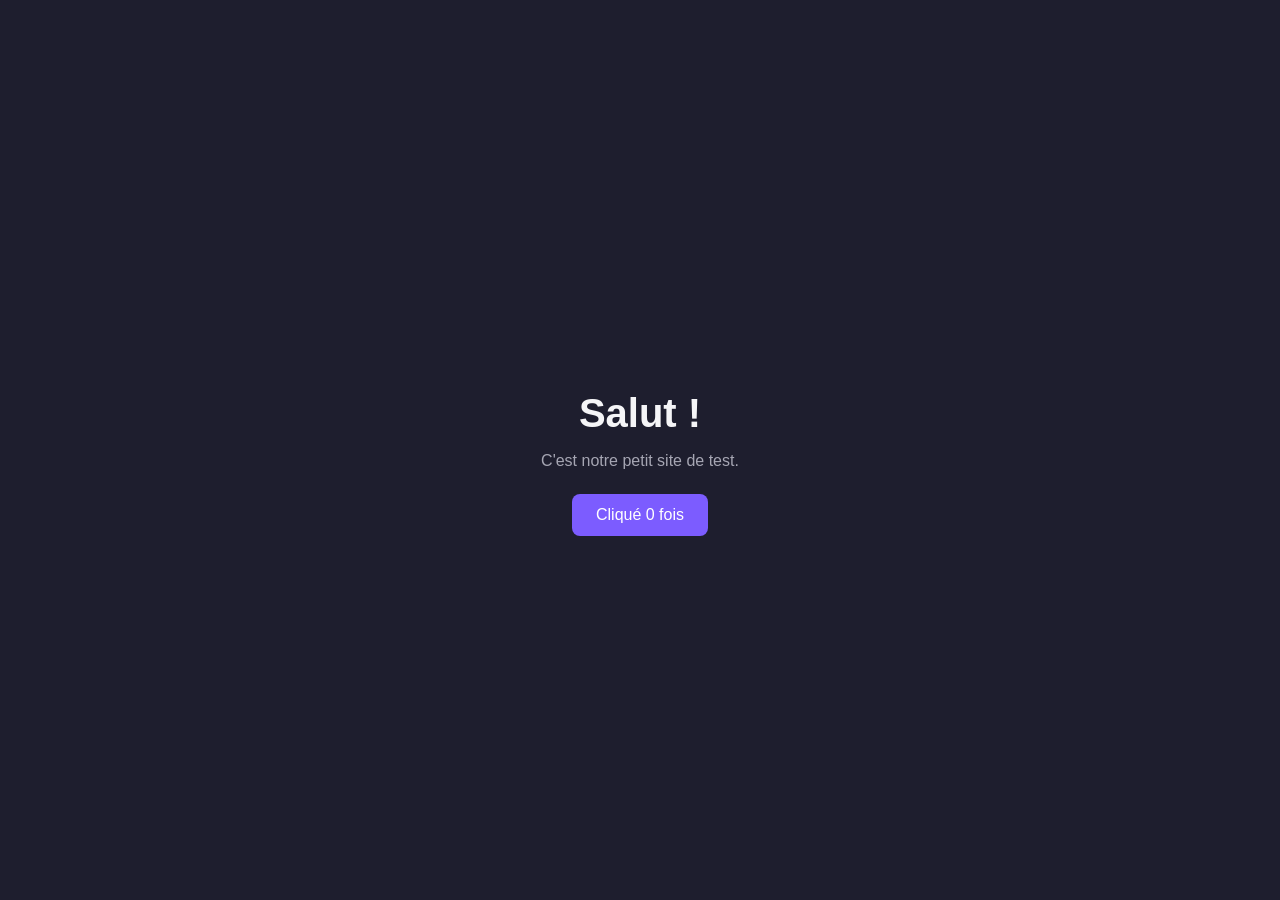
==== index.html @ 2ac91818 "Ajout d'un petit site de test HTML/CSS/JS" ====
<!DOCTYPE html>
<html lang="fr">
<head>
  <meta charset="UTF-8">
  <meta name="viewport" content="width=device-width, initial-scale=1.0">
  <title>Site de test</title>
  <link rel="stylesheet" href="style.css">
</head>
<body>
  <main>
    <h1>Salut !</h1>
    <p>C'est notre petit site de test.</p>
    <button id="counter-btn">Cliqué 0 fois</button>
  </main>
  <script src="script.js"></script>
</body>
</html>
---- style.css ----
* {
  box-sizing: border-box;
}

body {
  margin: 0;
  min-height: 100vh;
  display: flex;
  align-items: center;
  justify-content: center;
  font-family: -apple-system, BlinkMacSystemFont, "Segoe UI", sans-serif;
  background: #1e1e2e;
  color: #f5f5f7;
}

main {
  text-align: center;
  padding: 2rem;
}

h1 {
  font-size: 2.5rem;
  margin-bottom: 0.5rem;
}

p {
  color: #a6a6b3;
  margin-bottom: 1.5rem;
}

button {
  padding: 0.75rem 1.5rem;
  font-size: 1rem;
  border: none;
  border-radius: 8px;
  background: #7c5cff;
  color: white;
  cursor: pointer;
  transition: background 0.2s ease;
}

button:hover {
  background: #6a4bff;
}
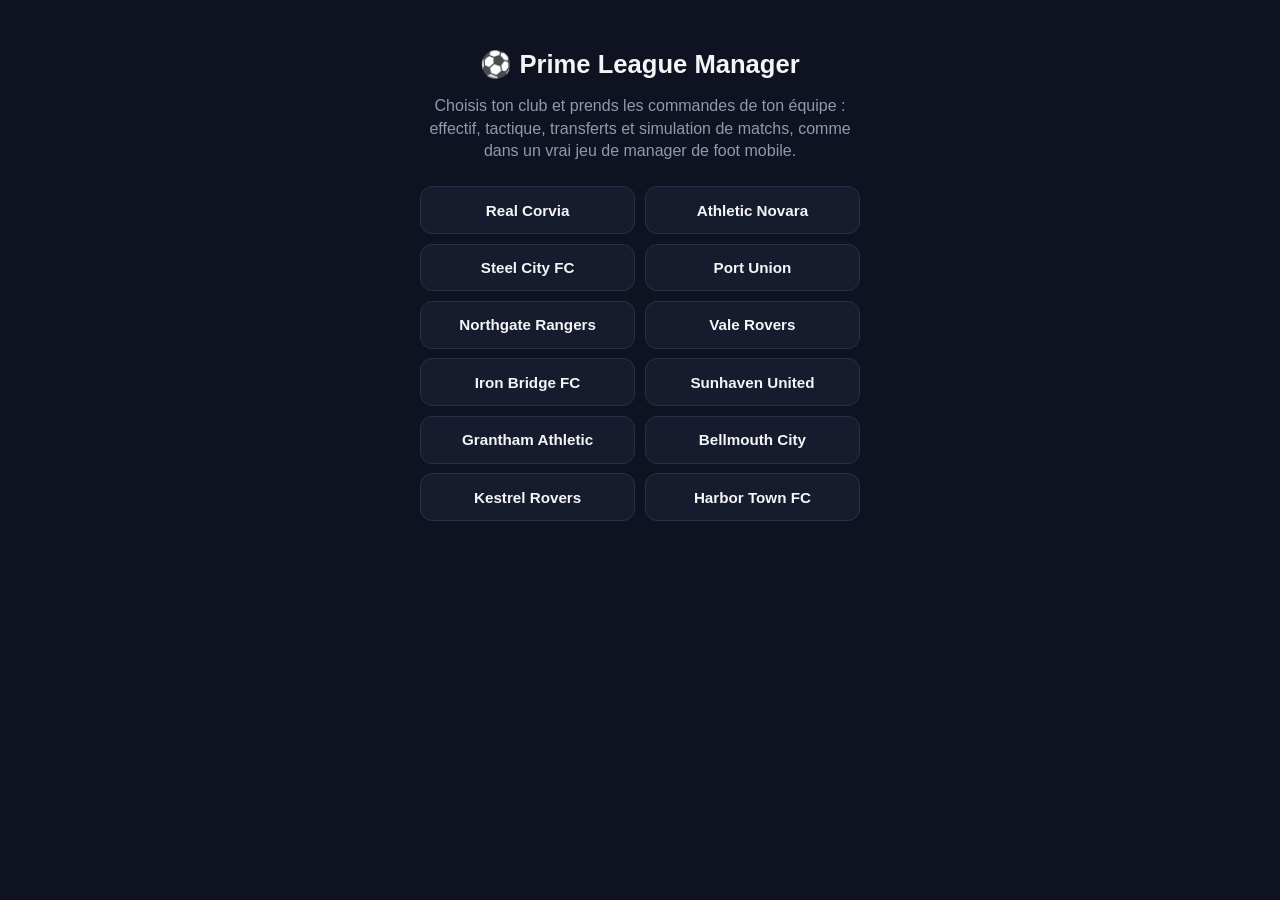
==== commit 7dee9cc2: "Add Prime League Manager: mobile football manager game Build a mobile-friendly football manager game" ====
--- a/index.html
+++ b/index.html
@@ -2,16 +2,14 @@
 <html lang="fr">
 <head>
   <meta charset="UTF-8">
-  <meta name="viewport" content="width=device-width, initial-scale=1.0">
-  <title>Site de test</title>
+  <meta name="viewport" content="width=device-width, initial-scale=1.0, maximum-scale=1.0, user-scalable=no">
+  <meta name="theme-color" content="#0f1220">
+  <link rel="icon" href="data:image/svg+xml,%3Csvg xmlns='http://www.w3.org/2000/svg' viewBox='0 0 100 100'%3E%3Ctext y='.9em' font-size='90'%3E%E2%9A%BD%3C/text%3E%3C/svg%3E">
+  <title>Prime League Manager</title>
   <link rel="stylesheet" href="style.css">
 </head>
 <body>
-  <main>
-    <h1>Salut !</h1>
-    <p>C'est notre petit site de test.</p>
-    <button id="counter-btn">Cliqué 0 fois</button>
-  </main>
-  <script src="script.js"></script>
+  <div id="app"></div>
+  <script type="module" src="src/app.js"></script>
 </body>
 </html>
--- a/style.css
+++ b/style.css
@@ -1,44 +1,431 @@
+:root {
+  color-scheme: dark;
+  --bg: #0f1220;
+  --panel: #171b2e;
+  --panel-2: #1f2440;
+  --accent: #4ade80;
+  --accent-2: #7c5cff;
+  --text: #f5f5f7;
+  --muted: #9497b0;
+  --danger: #ff6b6b;
+  --border: #2a2f4a;
+}
+
 * {
   box-sizing: border-box;
-}
-
-body {
+  -webkit-tap-highlight-color: transparent;
+}
+
+html, body {
   margin: 0;
+  height: 100%;
+  background: var(--bg);
+  color: var(--text);
+  font-family: -apple-system, BlinkMacSystemFont, "Segoe UI", Roboto, sans-serif;
+}
+
+#app {
   min-height: 100vh;
+  display: flex;
+  flex-direction: column;
+}
+
+button {
+  font-family: inherit;
+  cursor: pointer;
+  border: none;
+}
+
+/* Onboarding */
+.onboarding {
+  max-width: 480px;
+  margin: 0 auto;
+  padding: 2rem 1.25rem 3rem;
+  text-align: center;
+}
+
+.onboarding h1 {
+  font-size: 1.6rem;
+  margin-bottom: 0.5rem;
+}
+
+.onboarding p {
+  color: var(--muted);
+  margin-bottom: 1.5rem;
+  line-height: 1.4;
+}
+
+.club-grid {
+  display: grid;
+  grid-template-columns: repeat(2, 1fr);
+  gap: 0.6rem;
+}
+
+.club-pick {
+  background: var(--panel);
+  border: 1px solid var(--border);
+  color: var(--text);
+  padding: 0.9rem 0.5rem;
+  border-radius: 12px;
+  font-size: 0.95rem;
+  font-weight: 600;
+}
+
+.club-pick:active {
+  background: var(--panel-2);
+}
+
+/* Layout */
+.screen {
+  flex: 1;
+  display: flex;
+  flex-direction: column;
+  padding-bottom: 4.5rem;
+}
+
+.topbar {
+  display: flex;
+  align-items: center;
+  gap: 0.75rem;
+  padding: 0.8rem 1rem;
+  background: var(--panel);
+  border-bottom: 1px solid var(--border);
+  position: sticky;
+  top: 0;
+  z-index: 5;
+}
+
+.club-id {
+  display: flex;
+  flex-direction: column;
+  line-height: 1.2;
+}
+
+.club-id span {
+  color: var(--accent);
+  font-size: 0.8rem;
+}
+
+.season-id {
+  margin-left: auto;
+  display: flex;
+  flex-direction: column;
+  align-items: flex-end;
+  color: var(--muted);
+  font-size: 0.75rem;
+  line-height: 1.3;
+}
+
+.icon-btn {
+  background: transparent;
+  color: var(--muted);
+  font-size: 1.1rem;
+  padding: 0.25rem 0.5rem;
+}
+
+.content {
+  flex: 1;
+  padding: 1rem;
+  max-width: 640px;
+  width: 100%;
+  margin: 0 auto;
+}
+
+.content h2 {
+  margin: 0 0 0.4rem;
+  font-size: 1.2rem;
+}
+
+.content h3 {
+  margin: 1.2rem 0 0.4rem;
+  font-size: 1rem;
+  color: var(--muted);
+}
+
+.hint {
+  color: var(--muted);
+  font-size: 0.85rem;
+  margin: 0 0 0.75rem;
+}
+
+.primary {
+  display: block;
+  width: 100%;
+  background: var(--accent-2);
+  color: white;
+  padding: 0.85rem;
+  border-radius: 12px;
+  font-weight: 700;
+  font-size: 1rem;
+  margin-bottom: 1rem;
+}
+
+.primary:disabled {
+  background: var(--panel-2);
+  color: var(--muted);
+}
+
+/* Player list */
+.player-list {
+  list-style: none;
+  margin: 0;
+  padding: 0;
+  display: flex;
+  flex-direction: column;
+  gap: 0.4rem;
+}
+
+.player-row {
+  display: flex;
+  align-items: center;
+  gap: 0.6rem;
+  background: var(--panel);
+  border: 1px solid var(--border);
+  border-radius: 10px;
+  padding: 0.6rem 0.7rem;
+  font-size: 0.9rem;
+}
+
+.player-row.selected {
+  border-color: var(--accent);
+  background: rgba(74, 222, 128, 0.08);
+}
+
+.pos-badge {
+  font-size: 0.7rem;
+  font-weight: 700;
+  padding: 0.2rem 0.4rem;
+  border-radius: 6px;
+  color: #0f1220;
+  min-width: 2.4rem;
+  text-align: center;
+}
+
+.pos-GK { background: #f4c542; }
+.pos-DEF { background: #4ade80; }
+.pos-MID { background: #60a5fa; }
+.pos-FWD { background: #ff6b6b; }
+
+.player-name {
+  flex: 1;
+  font-weight: 600;
+}
+
+.player-age, .player-ovr, .player-value {
+  color: var(--muted);
+  font-size: 0.8rem;
+  min-width: 2.4rem;
+  text-align: right;
+}
+
+.player-ovr {
+  font-weight: 700;
+  color: var(--text);
+}
+
+.player-check {
+  min-width: 1.2rem;
+}
+
+.mini-btn {
+  background: var(--panel-2);
+  color: var(--text);
+  padding: 0.4rem 0.7rem;
+  border-radius: 8px;
+  font-size: 0.8rem;
+  font-weight: 600;
+}
+
+.mini-btn.danger {
+  background: rgba(255, 107, 107, 0.15);
+  color: var(--danger);
+}
+
+.mini-btn:disabled {
+  opacity: 0.4;
+}
+
+/* Tactics */
+.formation-grid {
+  display: grid;
+  grid-template-columns: repeat(3, 1fr);
+  gap: 0.5rem;
+  margin-bottom: 1.2rem;
+}
+
+.formation-pick {
+  background: var(--panel);
+  border: 1px solid var(--border);
+  color: var(--text);
+  padding: 0.6rem;
+  border-radius: 10px;
+  font-weight: 600;
+}
+
+.formation-pick.active {
+  border-color: var(--accent-2);
+  background: rgba(124, 92, 255, 0.15);
+  color: var(--accent-2);
+}
+
+.pitch {
+  background: linear-gradient(180deg, #1a4d2e, #123a22);
+  border-radius: 16px;
+  padding: 1.2rem 0.6rem;
+  display: flex;
+  flex-direction: column-reverse;
+  gap: 1rem;
+  border: 1px solid var(--border);
+}
+
+.pitch-row {
+  display: flex;
+  justify-content: center;
+  gap: 0.6rem;
+  flex-wrap: wrap;
+}
+
+.pitch-dot {
+  width: 2.4rem;
+  height: 2.4rem;
+  border-radius: 50%;
   display: flex;
   align-items: center;
   justify-content: center;
-  font-family: -apple-system, BlinkMacSystemFont, "Segoe UI", sans-serif;
-  background: #1e1e2e;
-  color: #f5f5f7;
-}
-
-main {
+  font-size: 0.65rem;
+  font-weight: 700;
+  color: #0f1220;
+}
+
+/* Play / matches */
+.fixture-list {
+  list-style: none;
+  margin: 0 0 1rem;
+  padding: 0;
+  display: flex;
+  flex-direction: column;
+  gap: 0.35rem;
+}
+
+.fixture-list li {
+  background: var(--panel);
+  border: 1px solid var(--border);
+  border-radius: 10px;
+  padding: 0.55rem 0.7rem;
+  font-size: 0.9rem;
+}
+
+.fixture-list li.user-match {
+  border-color: var(--accent);
+  color: var(--accent);
+  font-weight: 700;
+}
+
+.match-report {
+  background: var(--panel);
+  border: 1px solid var(--border);
+  border-radius: 10px;
+  padding: 0.7rem;
+  margin-bottom: 0.6rem;
+}
+
+.score-line {
+  margin-bottom: 0.3rem;
+}
+
+.event-list {
+  margin: 0;
+  padding-left: 1.1rem;
+  color: var(--muted);
+  font-size: 0.85rem;
+}
+
+/* League table */
+.standings {
+  width: 100%;
+  border-collapse: collapse;
+  font-size: 0.82rem;
+  overflow-x: auto;
+  display: block;
+}
+
+.standings thead, .standings tbody {
+  display: table;
+  width: 100%;
+  table-layout: fixed;
+}
+
+.standings th, .standings td {
+  padding: 0.45rem 0.3rem;
   text-align: center;
-  padding: 2rem;
-}
-
-h1 {
-  font-size: 2.5rem;
-  margin-bottom: 0.5rem;
-}
-
-p {
-  color: #a6a6b3;
-  margin-bottom: 1.5rem;
-}
-
-button {
-  padding: 0.75rem 1.5rem;
-  font-size: 1rem;
-  border: none;
-  border-radius: 8px;
-  background: #7c5cff;
-  color: white;
-  cursor: pointer;
-  transition: background 0.2s ease;
-}
-
-button:hover {
-  background: #6a4bff;
-}
+  border-bottom: 1px solid var(--border);
+}
+
+.standings td:nth-child(2), .standings th:nth-child(2) {
+  text-align: left;
+}
+
+.standings tr.user-row td {
+  color: var(--accent);
+  font-weight: 700;
+}
+
+/* Bottom nav */
+.bottom-nav {
+  position: fixed;
+  bottom: 0;
+  left: 0;
+  right: 0;
+  display: flex;
+  background: var(--panel);
+  border-top: 1px solid var(--border);
+  padding-bottom: env(safe-area-inset-bottom);
+  z-index: 10;
+}
+
+.nav-btn {
+  flex: 1;
+  background: transparent;
+  color: var(--muted);
+  display: flex;
+  flex-direction: column;
+  align-items: center;
+  gap: 0.15rem;
+  padding: 0.55rem 0.2rem;
+}
+
+.nav-btn.active {
+  color: var(--accent);
+}
+
+.nav-icon {
+  font-size: 1.15rem;
+}
+
+.nav-label {
+  font-size: 0.65rem;
+  font-weight: 600;
+}
+
+/* Toast */
+.toast {
+  position: fixed;
+  bottom: 4.8rem;
+  left: 50%;
+  transform: translateX(-50%);
+  background: var(--panel-2);
+  color: var(--text);
+  padding: 0.6rem 1rem;
+  border-radius: 10px;
+  font-size: 0.85rem;
+  box-shadow: 0 4px 16px rgba(0, 0, 0, 0.4);
+  z-index: 20;
+  max-width: 90vw;
+  text-align: center;
+}
+
+@media (max-width: 380px) {
+  .club-grid {
+    grid-template-columns: 1fr;
+  }
+}
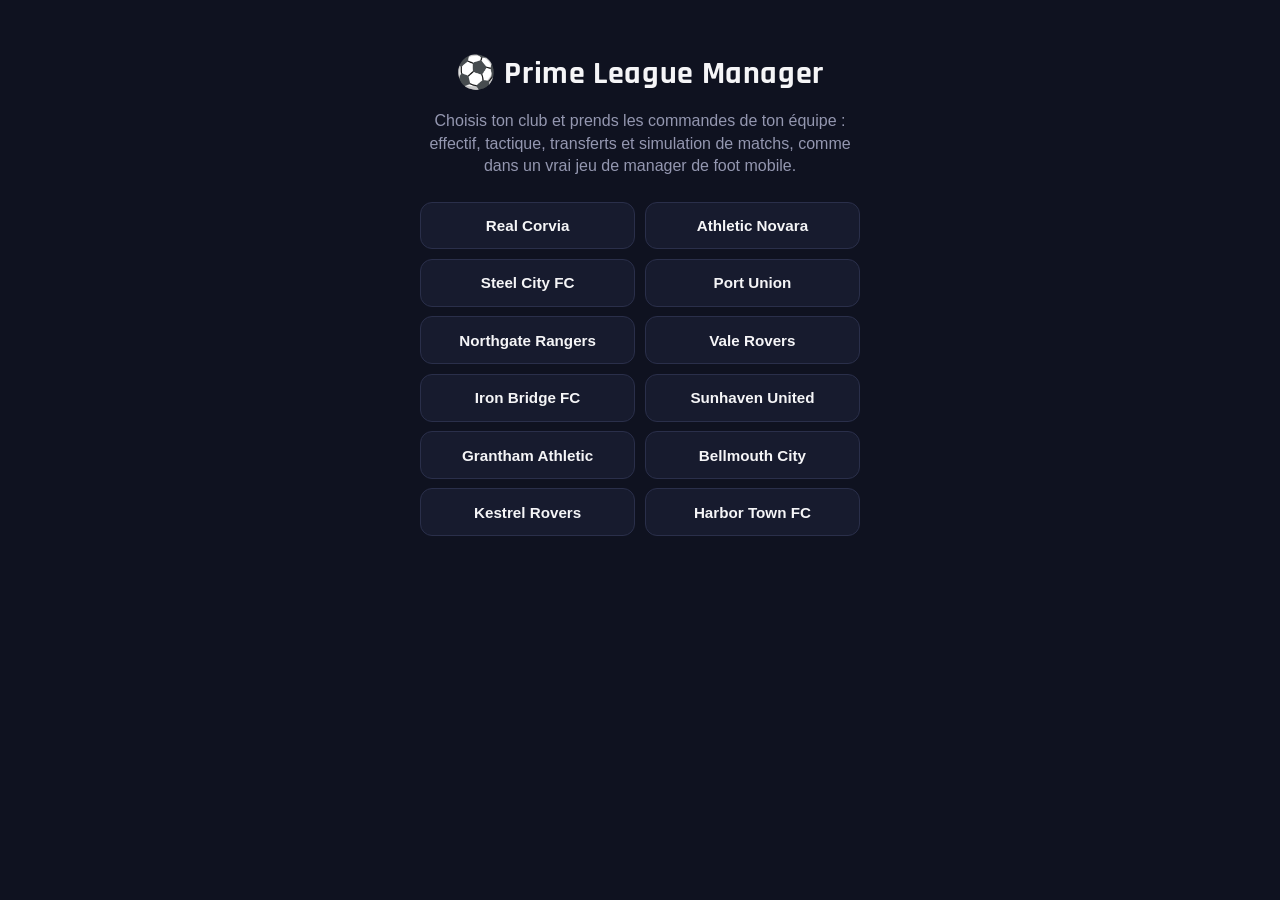
==== commit eaf06297: "Add scoreboard-style display font for headings and stats Pair a condensed sporty display face (Rajdh" ====
--- a/index.html
+++ b/index.html
@@ -6,6 +6,9 @@
   <meta name="theme-color" content="#0f1220">
   <link rel="icon" href="data:image/svg+xml,%3Csvg xmlns='http://www.w3.org/2000/svg' viewBox='0 0 100 100'%3E%3Ctext y='.9em' font-size='90'%3E%E2%9A%BD%3C/text%3E%3C/svg%3E">
   <title>Prime League Manager</title>
+  <link rel="preconnect" href="https://fonts.googleapis.com">
+  <link rel="preconnect" href="https://fonts.gstatic.com" crossorigin>
+  <link href="https://fonts.googleapis.com/css2?family=Rajdhani:wght@600;700&display=swap" rel="stylesheet">
   <link rel="stylesheet" href="style.css">
 </head>
 <body>
--- a/style.css
+++ b/style.css
@@ -9,6 +9,8 @@
   --muted: #9497b0;
   --danger: #ff6b6b;
   --border: #2a2f4a;
+  --font-display: "Rajdhani", -apple-system, BlinkMacSystemFont, "Segoe UI", Roboto, sans-serif;
+  --font-body: -apple-system, BlinkMacSystemFont, "Segoe UI", Roboto, sans-serif;
 }
 
 * {
@@ -21,7 +23,7 @@
   height: 100%;
   background: var(--bg);
   color: var(--text);
-  font-family: -apple-system, BlinkMacSystemFont, "Segoe UI", Roboto, sans-serif;
+  font-family: var(--font-body);
 }
 
 #app {
@@ -45,8 +47,12 @@
 }
 
 .onboarding h1 {
-  font-size: 1.6rem;
+  font-family: var(--font-display);
+  font-weight: 700;
+  font-size: 2rem;
+  letter-spacing: 0.02em;
   margin-bottom: 0.5rem;
+  text-wrap: balance;
 }
 
 .onboarding p {
@@ -99,11 +105,18 @@
   display: flex;
   flex-direction: column;
   line-height: 1.2;
+  font-family: var(--font-display);
+}
+
+.club-id strong {
+  font-size: 1.1rem;
+  letter-spacing: 0.01em;
 }
 
 .club-id span {
   color: var(--accent);
-  font-size: 0.8rem;
+  font-size: 0.85rem;
+  font-variant-numeric: tabular-nums;
 }
 
 .season-id {
@@ -114,6 +127,7 @@
   color: var(--muted);
   font-size: 0.75rem;
   line-height: 1.3;
+  font-variant-numeric: tabular-nums;
 }
 
 .icon-btn {
@@ -132,14 +146,21 @@
 }
 
 .content h2 {
+  font-family: var(--font-display);
+  font-weight: 700;
+  letter-spacing: 0.01em;
   margin: 0 0 0.4rem;
-  font-size: 1.2rem;
+  font-size: 1.4rem;
 }
 
 .content h3 {
+  font-family: var(--font-display);
+  font-weight: 600;
   margin: 1.2rem 0 0.4rem;
-  font-size: 1rem;
-  color: var(--muted);
+  font-size: 1.05rem;
+  color: var(--muted);
+  text-transform: uppercase;
+  letter-spacing: 0.06em;
 }
 
 .hint {
@@ -216,10 +237,13 @@
   font-size: 0.8rem;
   min-width: 2.4rem;
   text-align: right;
+  font-variant-numeric: tabular-nums;
 }
 
 .player-ovr {
-  font-weight: 700;
+  font-family: var(--font-display);
+  font-weight: 700;
+  font-size: 0.95rem;
   color: var(--text);
 }
 
@@ -331,6 +355,9 @@
 
 .score-line {
   margin-bottom: 0.3rem;
+  font-family: var(--font-display);
+  font-size: 1.05rem;
+  font-variant-numeric: tabular-nums;
 }
 
 .event-list {
@@ -347,6 +374,16 @@
   font-size: 0.82rem;
   overflow-x: auto;
   display: block;
+  font-variant-numeric: tabular-nums;
+}
+
+.standings th {
+  font-family: var(--font-display);
+  font-weight: 700;
+  text-transform: uppercase;
+  letter-spacing: 0.04em;
+  color: var(--muted);
+  font-size: 0.72rem;
 }
 
 .standings thead, .standings tbody {
